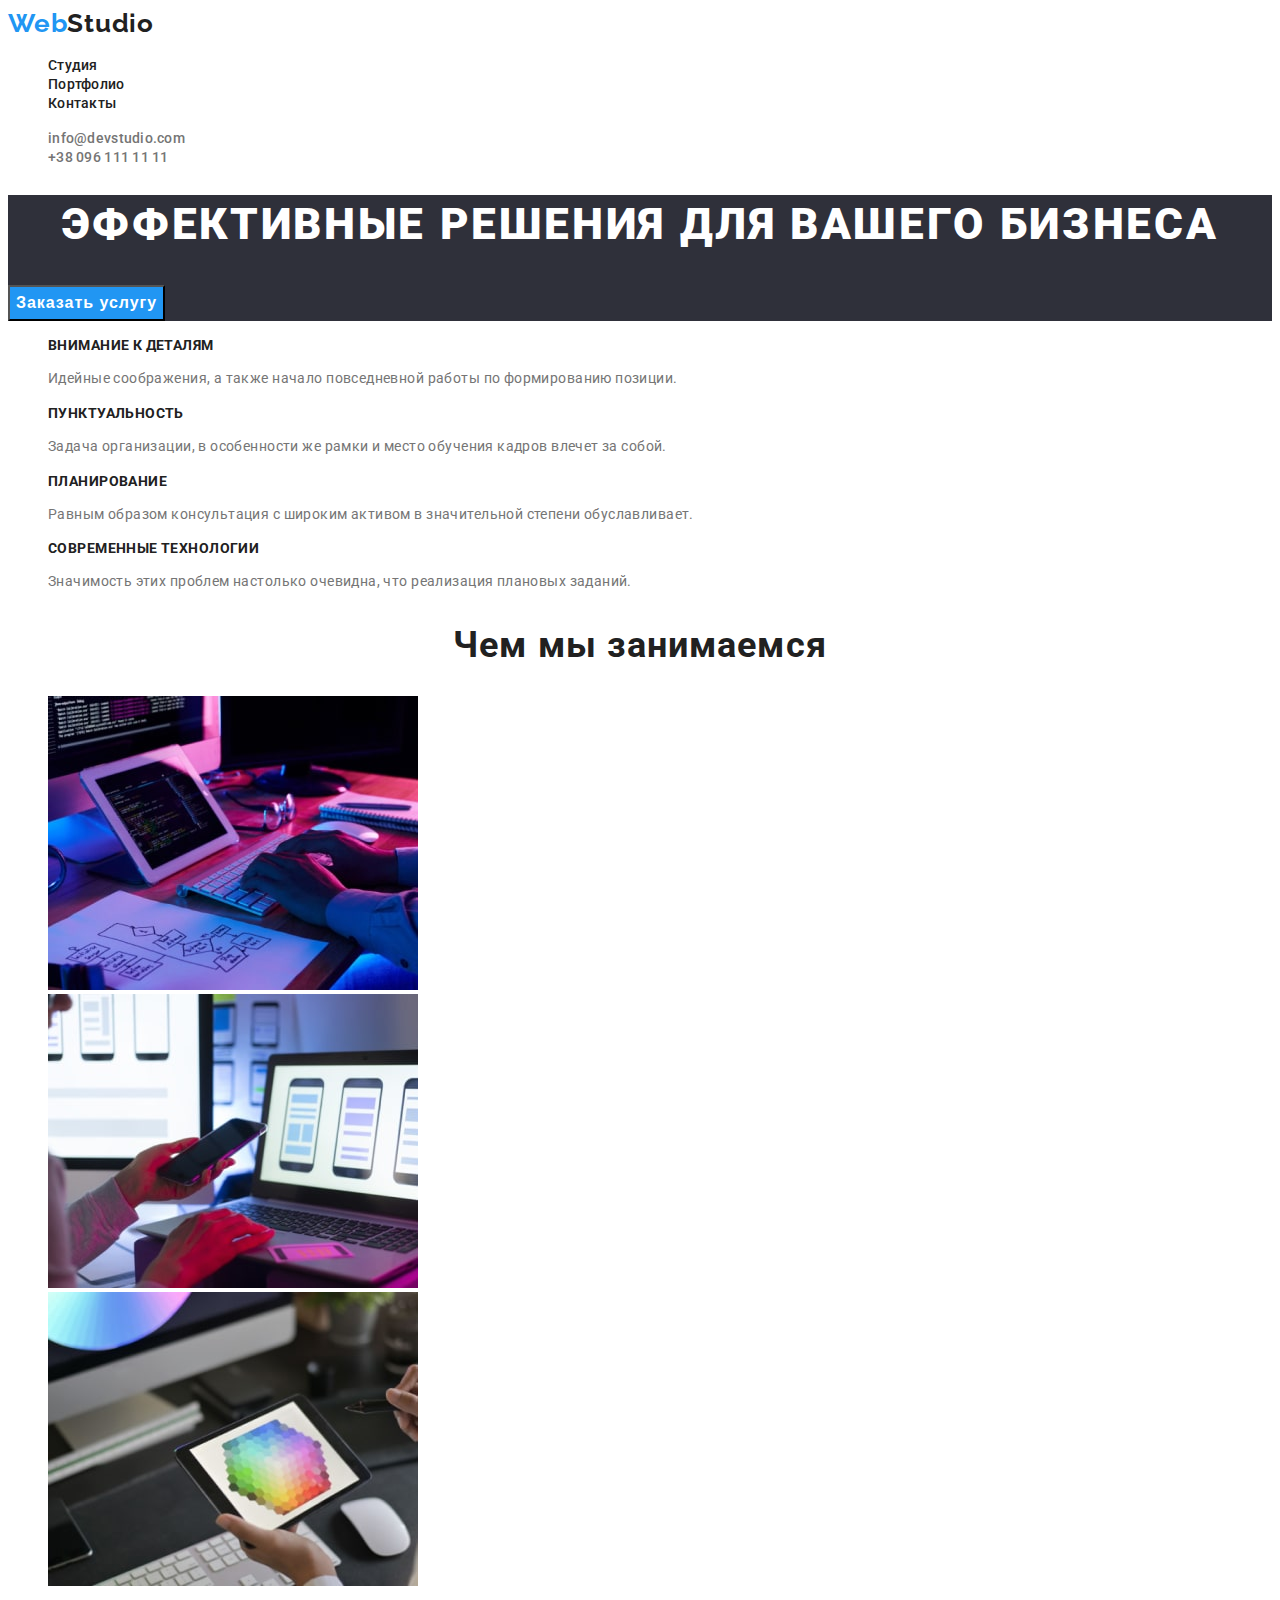
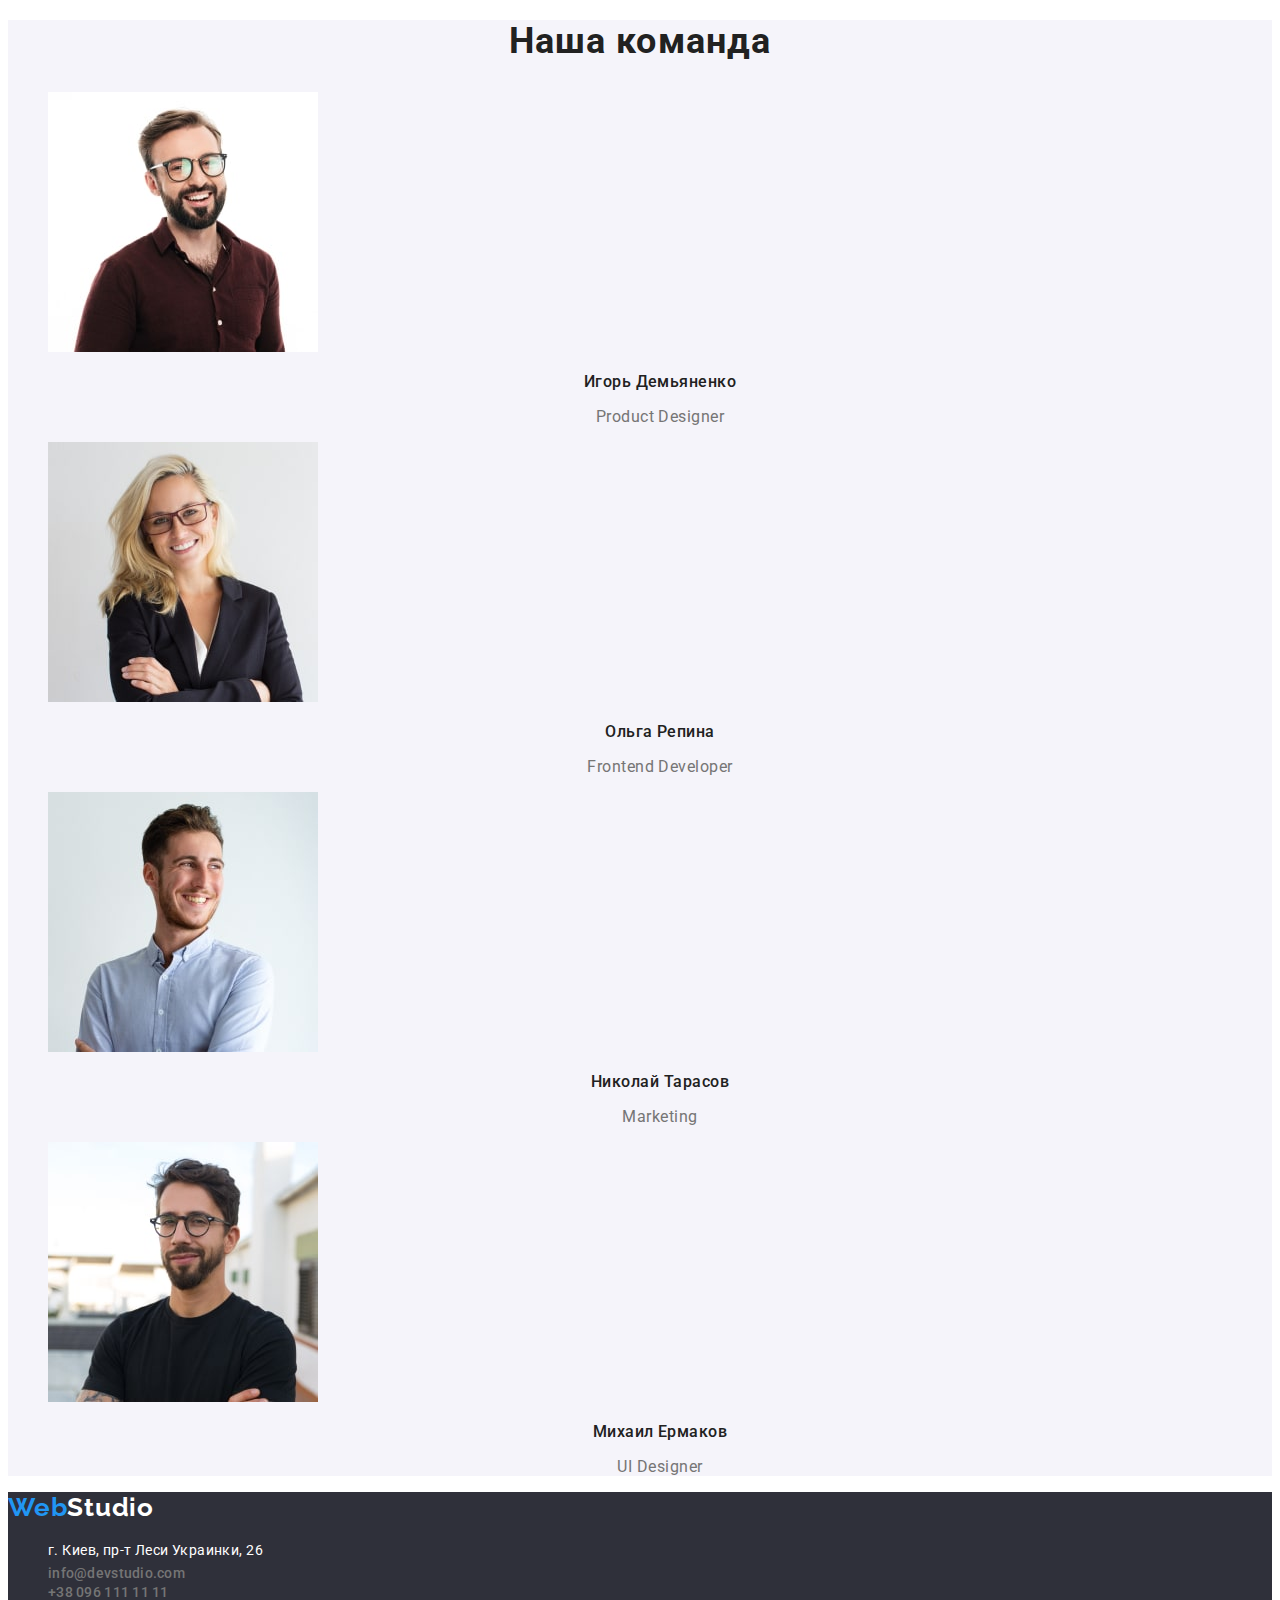
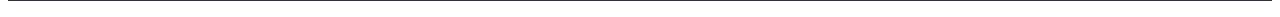
==== index.html @ 69d5d86c "Add files" ====
<!DOCTYPE html>
<html lang="ru">
<head>
  <meta charset="UTF-8">
  <meta http-equiv="X-UA-Compatible" content="IE=edge">
  <meta name="viewport" content="width=device-width, initial-scale=1.0">
  <title>Document</title>
  <link rel="preconnect" href="https://fonts.googleapis.com">
  <link rel="preconnect" href="https://fonts.gstatic.com" crossorigin>
  <link href="https://fonts.googleapis.com/css2?family=Raleway:wght@700&family=Roboto:wght@400;500;700;900&display=swap"
    rel="stylesheet">
  <link rel="stylesheet" href="./css/styles.css">
</head>
<body>

  <header class="header">
    <nav class="navigation">
      <a class="link-logo" href="./index.html" target="_self">Web<span target="_self" href="./index.html" class="link-logo-dark">Studio</span></a>
        <ul class="header-list list">
          <li class="header-item">
            <a class="header-link" href="./index.html">Студия</a>
          </li>
          <li class="header-item">
            <a class="header-link" href="./portfolio.html">Портфолио</a>
          </li>
          <li class="header-item">
            <a class="header-link" href="">Контакты</a>
          </li>
        </ul>
      </nav>
      <ul class="header-list list">
        <li class="header-item">
          <a class="header-link-mail" href="mailto:info@devstudio.com">info@devstudio.com</a>
        </li>
        <li class="header-item">
          <a class="header-link-tel" href="tel:+380961111111">+38 096 111 11 11</a>
        </li>
      </ul>
  </header>

  <main>
    <section class="hero">
    <h1 class="hero-title">Эффективные решения для вашего бизнеса</h1>
    <button class="hero-btn" type="button">Заказать услугу</button>
    </section>

    <section class="benefits">
      <h2 hidden="true" class="benefits-title">Наши преимущества</h2>
        <ul class="benefits-list list">
          <li class="benefits-item">
            <h3 class="benefits-sub-title">Внимание к деталям</h3>
            <p class="benefits-text">Идейные соображения, а также начало повседневной работы по формированию позиции.</p>
          </li>
          <li class="benefits-item">
            <h3 class="benefits-sub-title">Пунктуальность</h3>
            <p class="benefits-text">Задача организации, в особенности же рамки и место обучения кадров влечет за собой.</p>
          </li>
          <li class="benefits-item">
            <h3 class="benefits-sub-title">Планирование</h3>
            <p class="benefits-text">Равным образом консультация с широким активом в значительной степени обуславливает.</p>
          </li>
          <li class="benefits-item">
            <h3 class="benefits-sub-title">Современные технологии</h3>
            <p class="benefits-text">Значимость этих проблем настолько очевидна, что реализация плановых заданий.</p>
          </li>
        </ul>
    </section>

    <section class="work">
      <h2 class="work-title">Чем мы занимаемся</h2>
        <ul class="work-list list">
          <li class="work-item">
            <img class="work-img" src="./images/img.jpg" alt="Человек пишет код" width="370" height="294">
          </li>
          <li class="work-item">
            <img class="work-img" src="./images/box-2.jpg" alt="Человек смотрит на макет" width="370" height="294">
          </li>
          <li class="work-item">
            <img class="work-img" src="./images/box-3.jpg" alt="Человек смотрит на RGB-палитру" width="370" height="294">
          </li>
        </ul>
    </section>

    <section class="team">
      <h2 class="team-title">Наша команда</h2>
        <ul class="team-list list">
          <li class="team-item">
            <img src="./images/img-1.jpg" alt="Игорь Демьяненко" width="270" height="260">
            <h3 class="team-sup-title">Игорь Демьяненко</h3>
            <p class="team-sub-title">Product Designer</p>
          </li>
          <li class="team-item">
            <img src="./images/img-2.jpg" alt="Ольга Репина" width="270" height="260">
            <h3 class="team-sup-title">Ольга Репина</h3>
            <p class="team-sub-title">Frontend Developer</p>
          </li>
          <li class="team-item">
            <img src="./images/img-3.jpg" alt="Николай Тарасов" width="270" height="260">
            <h3 class="team-sup-title">Николай Тарасов</h3>
            <p class="team-sub-title">Marketing</p>
          </li>
          <li class="team-item">
            <img src="./images/img-4.jpg" alt="Михаил Ермаков" width="270" height="260">
            <h3 class="team-sup-title">Михаил Ермаков</h3>
            <p class="team-sub-title">UI Designer</p>
          </li>
        </ul>
    </section> 
  </main>
    <footer class="footer">
      <a class="link-logo" href="./index.html">Web<span target="_self" href="./index.html" class="logo-link-white">Studio</span></a>
        <address class="footer-address">
          <ul class="footer-list list">
            <li class="footer-item">
              <a class="footer-link-address" href="https://www.google.com/maps/place/бул.+Леси+Украинки,+26,+Киев,+02000/@50.4265807,30.5361971,17z/data=!3m1!4b1!4m5!3m4!1s0x40d4cf0e033ecbe9:0x57a4dffefec77da0!8m2!3d50.4265807!4d30.5383858" target="_blank">г. Киев, пр-т Леси Украинки, 26</a>
            </li>
            <li class="footer-item">
              <a class="footer-link-mail" href="mailto:info@devstudio.com">info@devstudio.com</a>
            </li>
            <li class="footer-item">
              <a class="footer-link-tel" href="tel:+380961111111">+38 096 111 11 11</a>
            </li>
          </ul>
        </address>
    </footer>
</body>
</html>
---- css/styles.css ----
:root {
	--header-text-color: #212121;
	--address-text-color: #757575;
	--hover-link-color: #2196f3;
	--hero-footer-color: #2f303a;
	--first-title-color: #ffffff;
	--hero-btn-color: #ffffff;
	--benefits-text-color: #757575;
	--team-background-color: #f5f4fa;
}

body {
	font-family: "Roboto", sans-serif;
}

.list {
	list-style: none;
}

a {
	text-decoration: none;
}

/* -----------HEADER------------ */

.link-logo {
	font-family: Raleway;
	font-weight: 700;
	font-size: 26px;
	line-height: calc(31 / 26);
	letter-spacing: 0.03em;
	color: var(--hover-link-color);
}

.link-logo-dark {
	font-family: Raleway;
	font-weight: 700;
	font-size: 26px;
	line-height: calc(31 / 26);
	letter-spacing: 0.03em;
	color: var(--header-text-color);
}

.logo-link-white {
	font-family: Raleway;
	font-weight: 700;
	font-size: 26px;
	line-height: calc(31 / 26);
	letter-spacing: 0.03em;
	color: var(--first-title-color);
}

.header-link {
	font-weight: 500;
	font-size: 14px;
	line-height: calc(16 / 15);
	letter-spacing: 0.02em;
	color: var(--header-text-color);
}

.header-link-mail {
	font-weight: 500;
	font-size: 14px;
	line-height: calc(16 / 14);
	letter-spacing: 0.02em;
	color: var(--address-text-color);
}

.header-link-tel {
	font-weight: 500;
	font-size: 14px;
	line-height: calc(16 / 14);
	letter-spacing: 0.02em;
	color: var(--address-text-color);
}

.header-link:hover,
.header-link:focus {
	color: var(--hover-link-color);
}

.header-link-tel:hover,
.header-link-tel:focus {
	color: var(--hover-link-color);
}

.header-link-mail:hover,
.header-link-mail:focus {
	color: var(--hover-link-color);
}

/* -----------HERO------------ */

.hero {
	background-color: var(--hero-footer-color);
}

.hero-title {
	font-weight: 900;
	font-size: 44px;
	line-height: 1.36;
	text-align: center;
	letter-spacing: 0.06em;
	text-transform: uppercase;
	color: var(--first-title-color);
}

.hero-btn {
	font-weight: 700;
	font-size: 16px;
	line-height: 1.87;
	display: flex;
	align-items: center;
	text-align: center;
	letter-spacing: 0.06em;
	color: var(--hero-btn-color);
	cursor: pointer;
	background-color: var(--hover-link-color);
}

/* -----------BENEFITS------------ */

.benefits-sub-title {
	font-weight: 700;
	font-size: 14px;
	line-height: calc(16 / 14);
	letter-spacing: 0.03em;
	text-transform: uppercase;
	color: var(--header-text-color);
}

.benefits-text {
	font-size: 14px;
	line-height: 1.71;
	letter-spacing: 0.03em;
	color: var(--benefits-text-color);
}

/* -----------WORK------------ */

.work-title {
	font-weight: 700;
	font-size: 36px;
	line-height: calc(42 / 36);
	text-align: center;
	letter-spacing: 0.03em;
	color: var(--header-text-color);
}

/* -----------TEAM------------ */

.team {
	background-color: var(--team-background-color);
}

.team-title {
	font-weight: 700;
	font-size: 36px;
	line-height: calc(42 / 36);
	text-align: center;
	letter-spacing: 0.03em;
	color: var(--header-text-color);
}

.team-sup-title {
	font-weight: 500;
	font-size: 16px;
	line-height: calc(19 / 16);
	text-align: center;
	letter-spacing: 0.03em;
	color: var(--header-text-color);
}

.team-sub-title {
	font-size: 16px;
	line-height: calc(19 / 16);
	text-align: center;
	letter-spacing: 0.03em;
	color: var(--address-text-color);
}

/* -----------FOOTER------------ */

.footer {
	background-color: var(--hero-footer-color);
}

.footer-address {
	font-style: normal;
}

.footer-link-address {
	font-size: 14px;
	line-height: 1.71;
	letter-spacing: 0.03em;
	color: var(--first-title-color);
}

.footer-link-mail {
	font-weight: 500;
	font-size: 14px;
	line-height: calc(16 / 14);
	letter-spacing: 0.02em;
	color: var(--address-text-color);
}

.footer-link-tel {
	font-weight: 500;
	font-size: 14px;
	line-height: calc(16 / 14);
	letter-spacing: 0.02em;
	color: var(--address-text-color);
}

.footer-link-address:hover,
.footer-link-address:focus {
	color: var(--hover-link-color);
}

.footer-link-tel:hover,
.footer-link-tel:focus {
	color: var(--hover-link-color);
}

.footer-link-mail:hover,
.footer-link-mail:focus {
	color: var(--hover-link-color);
}

/* -----------PORTFOLIO-FILTER------------ */

.filter-btn {
	font-weight: 500;
	font-size: 16px;
	line-height: 1.62;
	text-align: center;
	letter-spacing: 0.03em;
	color: var(--header-text-color);
	cursor: pointer;
	background-color: #f5f4fa;
	color: var(--header-text-color);
}

.filter-btn:hover,
.filter-btn:focus {
	background-color: #2196f3;
	color: var(--hero-btn-color);
}

/* -----------EXAMPLES------------ */

.examples-sup-title {
	font-weight: 700;
	font-size: 18px;
	line-height: 2;
	letter-spacing: 0.06em;
	color: var(--header-text-color);
}

.examples-sub-title {
	font-size: 16px;
	line-height: 1.87;
	letter-spacing: 0.03em;
	color: var(--address-text-color);
}
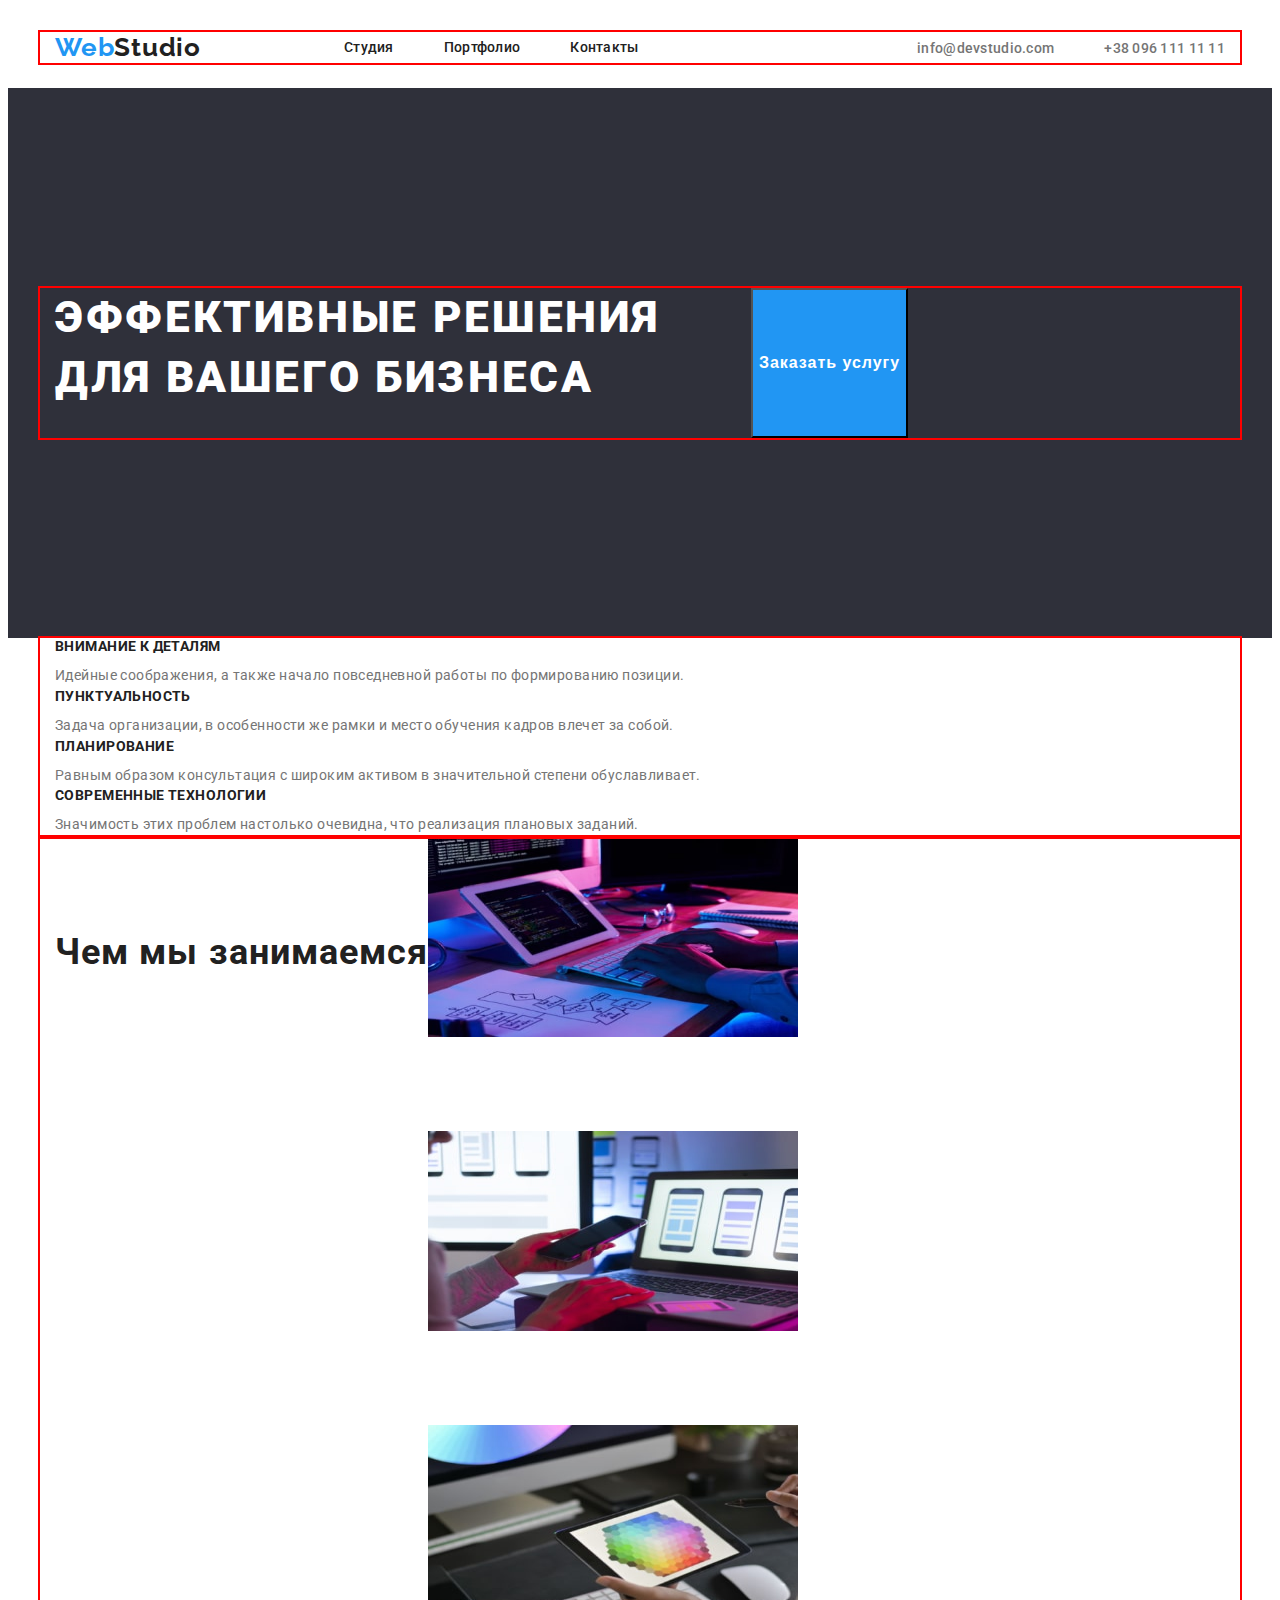
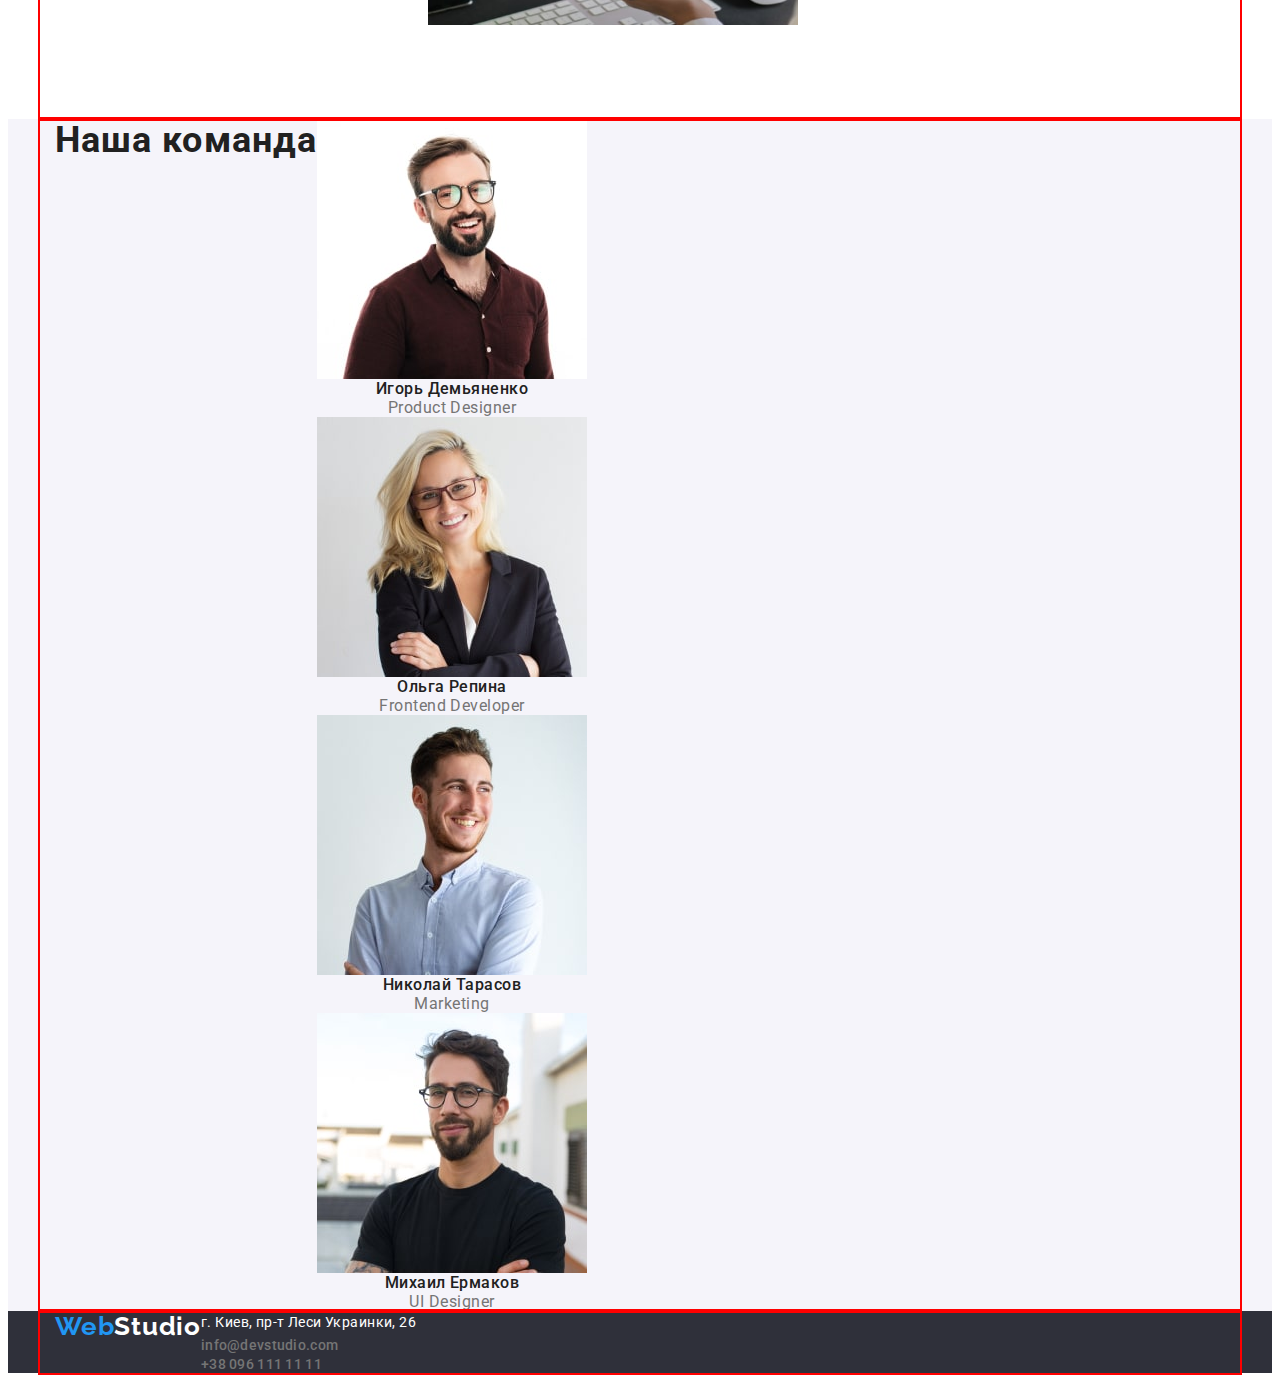
==== commit 55e9dcdb: "fixed bugs" ====
--- a/index.html
+++ b/index.html
@@ -9,11 +9,12 @@
   <link rel="preconnect" href="https://fonts.gstatic.com" crossorigin>
   <link href="https://fonts.googleapis.com/css2?family=Raleway:wght@700&family=Roboto:wght@400;500;700;900&display=swap"
     rel="stylesheet">
+  <link rel="stylesheet" href="<link rel="stylesheet" href="https://cdnjs.cloudflare.com/ajax/libs/modern-normalize/1.1.0/modern-normalize.min.css" integrity="sha512-wpPYUAdjBVSE4KJnH1VR1HeZfpl1ub8YT/NKx4PuQ5NmX2tKuGu6U/JRp5y+Y8XG2tV+wKQpNHVUX03MfMFn9Q==" crossorigin="anonymous" referrerpolicy="no-referrer" />
   <link rel="stylesheet" href="./css/styles.css">
 </head>
 <body>
-
   <header class="header">
+    <div class="container">
     <nav class="navigation">
       <a class="link-logo" href="./index.html" target="_self">Web<span target="_self" href="./index.html" class="link-logo-dark">Studio</span></a>
         <ul class="header-list list">
@@ -28,7 +29,7 @@
           </li>
         </ul>
       </nav>
-      <ul class="header-list list">
+      <ul class="header-list header-connect list">
         <li class="header-item">
           <a class="header-link-mail" href="mailto:info@devstudio.com">info@devstudio.com</a>
         </li>
@@ -36,15 +37,19 @@
           <a class="header-link-tel" href="tel:+380961111111">+38 096 111 11 11</a>
         </li>
       </ul>
+      </div>
   </header>
 
   <main>
     <section class="hero">
+      <div class="container">
     <h1 class="hero-title">Эффективные решения для вашего бизнеса</h1>
     <button class="hero-btn" type="button">Заказать услугу</button>
+      </div>
     </section>
 
     <section class="benefits">
+      <div class="container">
       <h2 hidden="true" class="benefits-title">Наши преимущества</h2>
         <ul class="benefits-list list">
           <li class="benefits-item">
@@ -64,9 +69,11 @@
             <p class="benefits-text">Значимость этих проблем настолько очевидна, что реализация плановых заданий.</p>
           </li>
         </ul>
+        </div>
     </section>
 
     <section class="work">
+      <div class="container">
       <h2 class="work-title">Чем мы занимаемся</h2>
         <ul class="work-list list">
           <li class="work-item">
@@ -79,9 +86,11 @@
             <img class="work-img" src="./images/box-3.jpg" alt="Человек смотрит на RGB-палитру" width="370" height="294">
           </li>
         </ul>
+        </div>
     </section>
 
     <section class="team">
+      <div class="container">
       <h2 class="team-title">Наша команда</h2>
         <ul class="team-list list">
           <li class="team-item">
@@ -105,9 +114,11 @@
             <p class="team-sub-title">UI Designer</p>
           </li>
         </ul>
+        </div>
     </section> 
   </main>
     <footer class="footer">
+      <div class="container">
       <a class="link-logo" href="./index.html">Web<span target="_self" href="./index.html" class="logo-link-white">Studio</span></a>
         <address class="footer-address">
           <ul class="footer-list list">
@@ -122,6 +133,7 @@
             </li>
           </ul>
         </address>
+        </div>
     </footer>
 </body>
 </html>--- a/css/styles.css
+++ b/css/styles.css
@@ -1,3 +1,7 @@
+* {
+	box-sizing: border-box;
+}
+
 :root {
 	--header-text-color: #212121;
 	--address-text-color: #757575;
@@ -13,6 +17,29 @@
 	font-family: "Roboto", sans-serif;
 }
 
+h1,
+h2,
+h3,
+h4,
+h5,
+h6,
+p {
+	margin: 0;
+}
+
+ul {
+	margin: 0;
+	padding: 0;
+}
+
+img {
+	display: block;
+}
+
+button {
+	cursor: pointer;
+}
+
 .list {
 	list-style: none;
 }
@@ -21,7 +48,21 @@
 	text-decoration: none;
 }
 
+.container {
+	width: 1200px;
+	padding-left: 15px;
+	padding-right: 15px;
+	outline: 2px solid red;
+	margin: 0 auto;
+	display: flex;
+}
+
 /* -----------HEADER------------ */
+
+.header {
+	padding-top: 24px;
+	padding-bottom: 25px;
+}
 
 .link-logo {
 	font-family: Raleway;
@@ -30,6 +71,7 @@
 	line-height: calc(31 / 26);
 	letter-spacing: 0.03em;
 	color: var(--hover-link-color);
+	display: inline-block;
 }
 
 .link-logo-dark {
@@ -50,7 +92,26 @@
 	color: var(--first-title-color);
 }
 
+.navigation {
+	display: flex;
+}
+
+.header-list {
+	display: flex;
+	margin-left: 93px;
+	align-items: center;
+}
+
+.header-connect {
+	margin-left: auto;
+}
+
 .header-link {
+	display: flex;
+	margin-left: 50px;
+}
+
+.header-link {
 	font-weight: 500;
 	font-size: 14px;
 	line-height: calc(16 / 15);
@@ -72,6 +133,7 @@
 	line-height: calc(16 / 14);
 	letter-spacing: 0.02em;
 	color: var(--address-text-color);
+	margin-left: 50px;
 }
 
 .header-link:hover,
@@ -93,28 +155,28 @@
 
 .hero {
 	background-color: var(--hero-footer-color);
+	padding-top: 200px;
+	padding-bottom: 200px;
 }
 
 .hero-title {
 	font-weight: 900;
 	font-size: 44px;
 	line-height: 1.36;
-	text-align: center;
 	letter-spacing: 0.06em;
 	text-transform: uppercase;
 	color: var(--first-title-color);
+	padding-bottom: 30px;
+	width: 696px;
 }
 
 .hero-btn {
 	font-weight: 700;
 	font-size: 16px;
 	line-height: 1.87;
-	display: flex;
-	align-items: center;
 	text-align: center;
 	letter-spacing: 0.06em;
 	color: var(--hero-btn-color);
-	cursor: pointer;
 	background-color: var(--hover-link-color);
 }
 
@@ -127,6 +189,7 @@
 	letter-spacing: 0.03em;
 	text-transform: uppercase;
 	color: var(--header-text-color);
+	padding-bottom: 10px;
 }
 
 .benefits-text {
@@ -145,6 +208,12 @@
 	text-align: center;
 	letter-spacing: 0.03em;
 	color: var(--header-text-color);
+	padding-top: 94px;
+	padding-bottom: 50px;
+}
+
+.work-img {
+	padding-bottom: 94px;
 }
 
 /* -----------TEAM------------ */
@@ -236,7 +305,6 @@
 	text-align: center;
 	letter-spacing: 0.03em;
 	color: var(--header-text-color);
-	cursor: pointer;
 	background-color: #f5f4fa;
 	color: var(--header-text-color);
 }
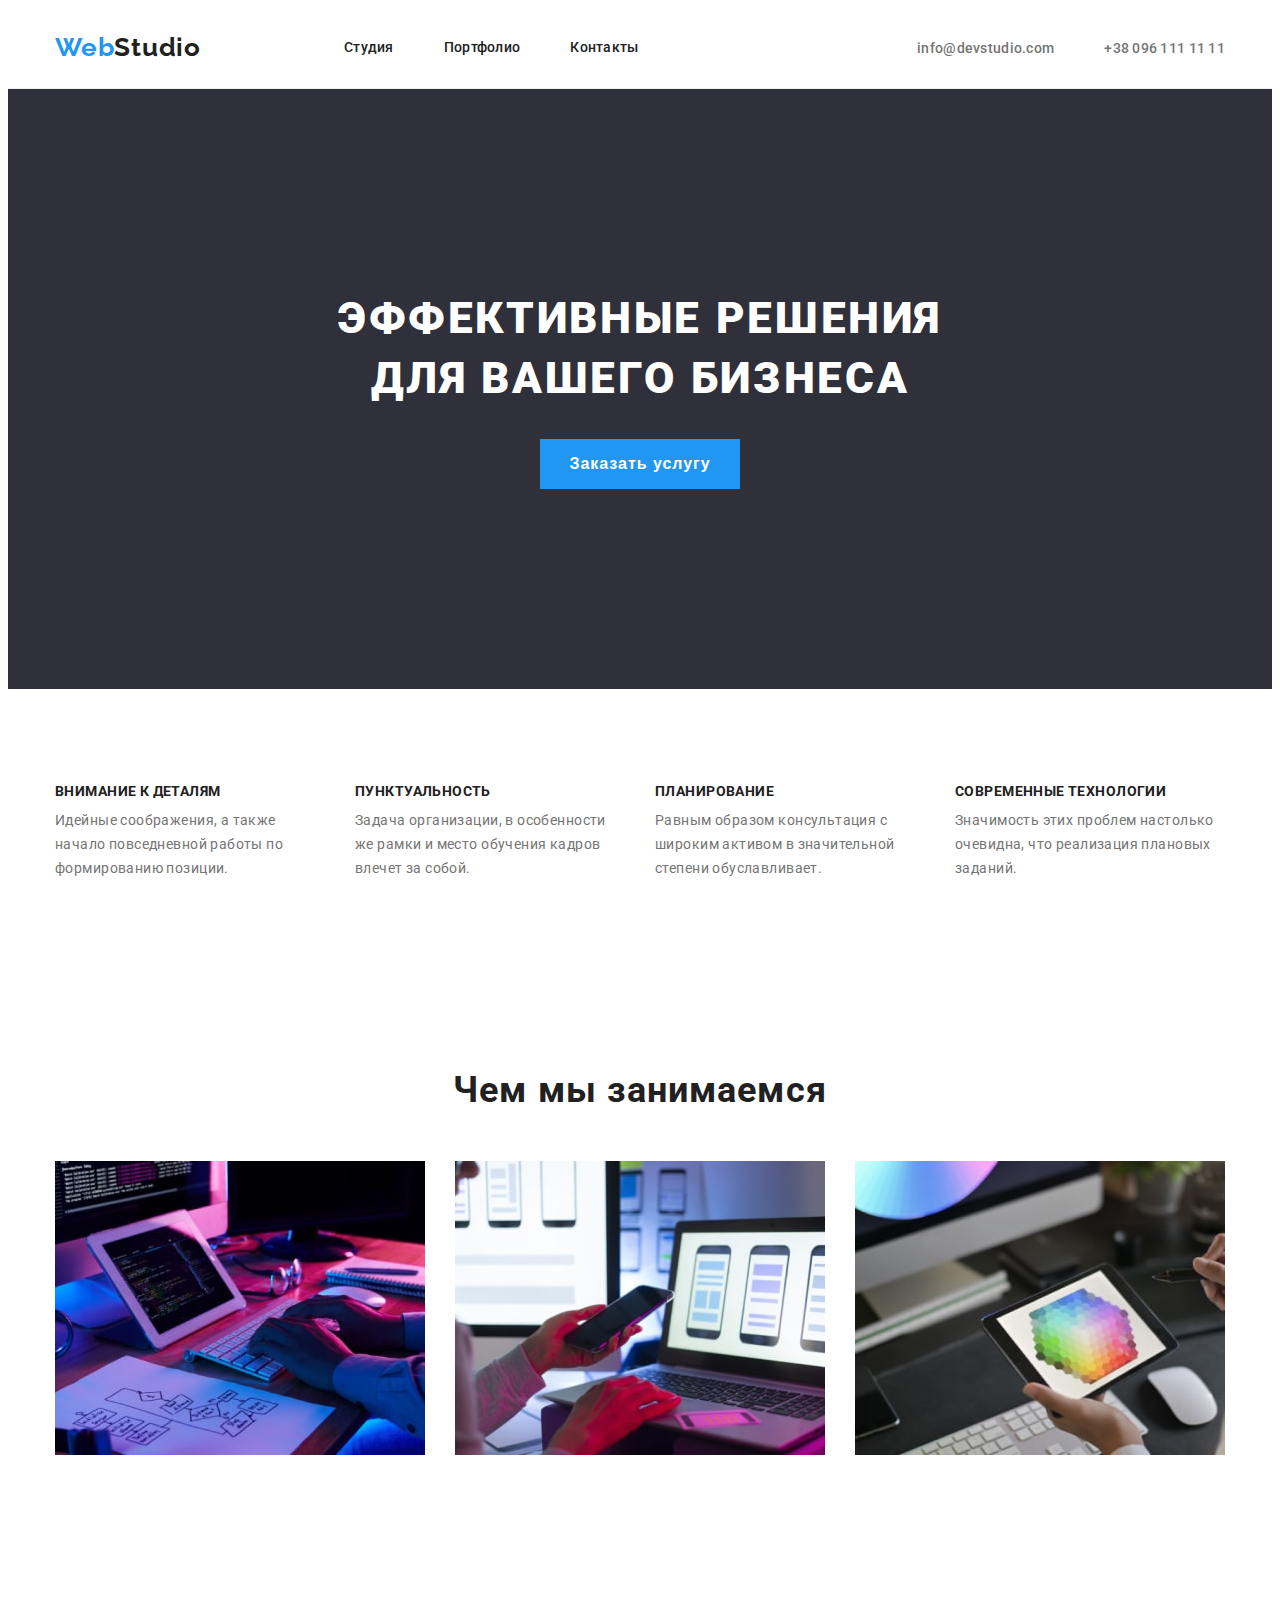
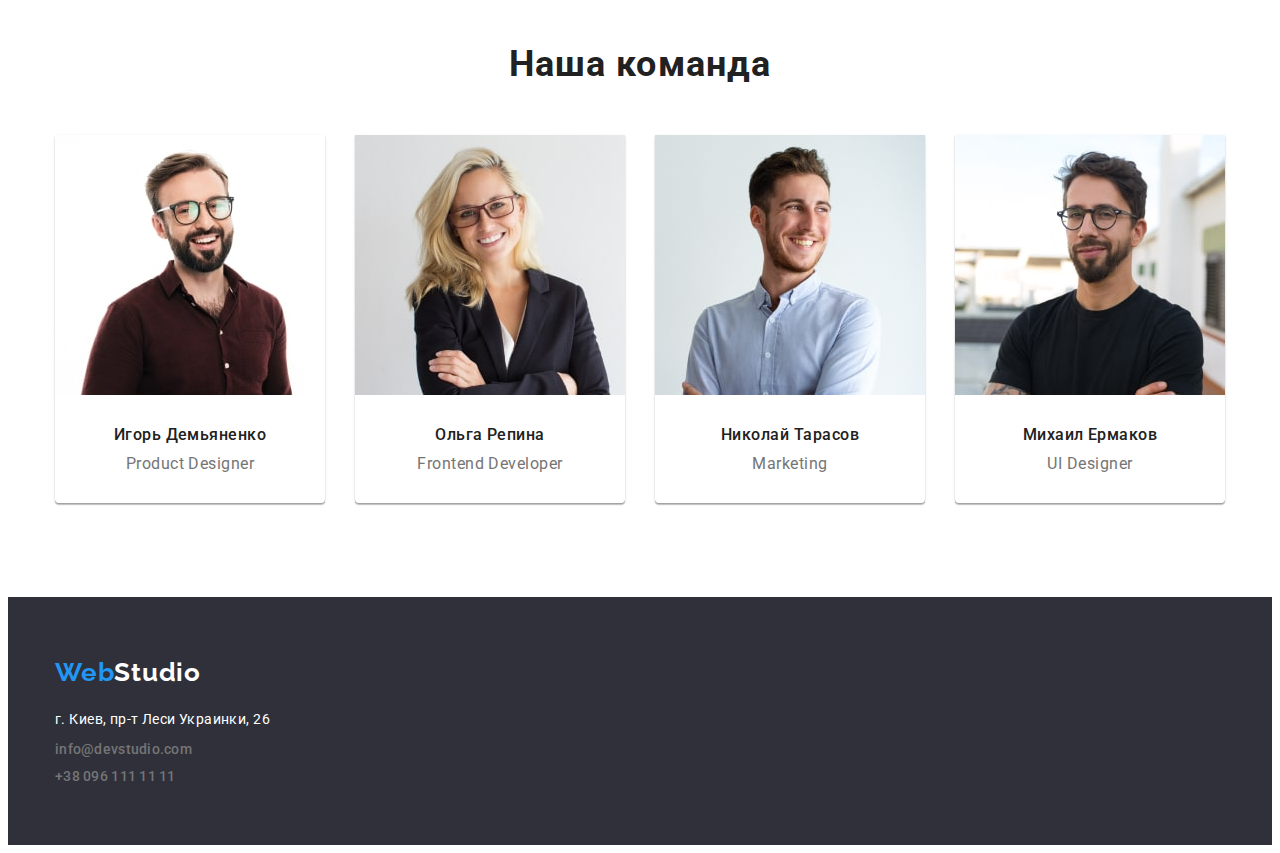
==== commit f708e0cb: "Add flex and some geometrics" ====
--- a/index.html
+++ b/index.html
@@ -42,13 +42,13 @@
 
   <main>
     <section class="hero">
-      <div class="container">
+      <div class="container hero-container">
     <h1 class="hero-title">Эффективные решения для вашего бизнеса</h1>
     <button class="hero-btn" type="button">Заказать услугу</button>
       </div>
     </section>
 
-    <section class="benefits">
+    <section class="section">
       <div class="container">
       <h2 hidden="true" class="benefits-title">Наши преимущества</h2>
         <ul class="benefits-list list">
@@ -72,8 +72,8 @@
         </div>
     </section>
 
-    <section class="work">
-      <div class="container">
+    <section class="section">
+      <div class="container work-container">
       <h2 class="work-title">Чем мы занимаемся</h2>
         <ul class="work-list list">
           <li class="work-item">
@@ -89,27 +89,27 @@
         </div>
     </section>
 
-    <section class="team">
-      <div class="container">
+    <section class="section">
+      <div class="container team-container">
       <h2 class="team-title">Наша команда</h2>
         <ul class="team-list list">
           <li class="team-item">
-            <img src="./images/img-1.jpg" alt="Игорь Демьяненко" width="270" height="260">
+            <img class="team-img" src="./images/img-1.jpg" alt="Игорь Демьяненко" width="270" height="260">
             <h3 class="team-sup-title">Игорь Демьяненко</h3>
             <p class="team-sub-title">Product Designer</p>
           </li>
           <li class="team-item">
-            <img src="./images/img-2.jpg" alt="Ольга Репина" width="270" height="260">
+            <img class="team-img" src="./images/img-2.jpg" alt="Ольга Репина" width="270" height="260">
             <h3 class="team-sup-title">Ольга Репина</h3>
             <p class="team-sub-title">Frontend Developer</p>
           </li>
           <li class="team-item">
-            <img src="./images/img-3.jpg" alt="Николай Тарасов" width="270" height="260">
+            <img class="team-img" src="./images/img-3.jpg" alt="Николай Тарасов" width="270" height="260">
             <h3 class="team-sup-title">Николай Тарасов</h3>
             <p class="team-sub-title">Marketing</p>
           </li>
           <li class="team-item">
-            <img src="./images/img-4.jpg" alt="Михаил Ермаков" width="270" height="260">
+            <img class="team-img" src="./images/img-4.jpg" alt="Михаил Ермаков" width="270" height="260">
             <h3 class="team-sup-title">Михаил Ермаков</h3>
             <p class="team-sub-title">UI Designer</p>
           </li>
@@ -118,8 +118,8 @@
     </section> 
   </main>
     <footer class="footer">
-      <div class="container">
-      <a class="link-logo" href="./index.html">Web<span target="_self" href="./index.html" class="logo-link-white">Studio</span></a>
+      <div class="container footer-container">
+      <a class="link-logo logo-footer" href="./index.html">Web<span target="_self" href="./index.html" class="logo-link-white">Studio</span></a>
         <address class="footer-address">
           <ul class="footer-list list">
             <li class="footer-item">
--- a/css/styles.css
+++ b/css/styles.css
@@ -11,6 +11,8 @@
 	--hero-btn-color: #ffffff;
 	--benefits-text-color: #757575;
 	--team-background-color: #f5f4fa;
+	--hero-btn-hover: #188ce8;
+	--examples-boarder-color: #eeeeee;
 }
 
 body {
@@ -38,6 +40,7 @@
 
 button {
 	cursor: pointer;
+	border: 0;
 }
 
 .list {
@@ -52,9 +55,14 @@
 	width: 1200px;
 	padding-left: 15px;
 	padding-right: 15px;
-	outline: 2px solid red;
+	/* outline: 2px solid red; */
 	margin: 0 auto;
 	display: flex;
+}
+
+.section {
+	padding-top: 94px;
+	padding-bottom: 94px;
 }
 
 /* -----------HEADER------------ */
@@ -62,6 +70,7 @@
 .header {
 	padding-top: 24px;
 	padding-bottom: 25px;
+	border-bottom: 1px solid #ececec;
 }
 
 .link-logo {
@@ -157,6 +166,14 @@
 	background-color: var(--hero-footer-color);
 	padding-top: 200px;
 	padding-bottom: 200px;
+	display: flex;
+	flex-direction: column;
+}
+
+.hero-container {
+	display: flex;
+	flex-direction: column;
+	align-items: center;
 }
 
 .hero-title {
@@ -167,7 +184,12 @@
 	text-transform: uppercase;
 	color: var(--first-title-color);
 	padding-bottom: 30px;
+	text-align: center;
+
 	width: 696px;
+	height: 120px;
+	left: 452px;
+	top: 280px;
 }
 
 .hero-btn {
@@ -178,10 +200,24 @@
 	letter-spacing: 0.06em;
 	color: var(--hero-btn-color);
 	background-color: var(--hover-link-color);
+	margin-top: 30px;
+
+	width: 200px;
+	height: 50px;
+	left: 700px;
+	top: 430px;
+}
+
+.hero-btn:hover {
+	background-color: var(--hero-btn-hover);
 }
 
 /* -----------BENEFITS------------ */
 
+.benefits-list {
+	display: flex;
+}
+
 .benefits-sub-title {
 	font-weight: 700;
 	font-size: 14px;
@@ -197,31 +233,72 @@
 	line-height: 1.71;
 	letter-spacing: 0.03em;
 	color: var(--benefits-text-color);
+	width: 270px;
+}
+
+.benefits-item + .benefits-item {
+	margin-left: 30px;
 }
 
 /* -----------WORK------------ */
+
+.work-container {
+	display: flex;
+	flex-wrap: wrap;
+}
+
+.work-list {
+	display: flex;
+}
+
+.work-item + .work-item {
+	margin-left: 30px;
+}
 
 .work-title {
 	font-weight: 700;
 	font-size: 36px;
 	line-height: calc(42 / 36);
-	text-align: center;
-	letter-spacing: 0.03em;
-	color: var(--header-text-color);
-	padding-top: 94px;
-	padding-bottom: 50px;
-}
-
-.work-img {
-	padding-bottom: 94px;
+	letter-spacing: 0.03em;
+	color: var(--header-text-color);
+	display: flex;
+	flex-grow: 1;
+	justify-content: center;
+	margin-bottom: 50px;
 }
 
 /* -----------TEAM------------ */
+
+.team-container {
+	display: flex;
+	flex-wrap: wrap;
+}
 
 .team {
 	background-color: var(--team-background-color);
 }
 
+.team-list {
+	display: flex;
+}
+
+.team-item + .team-item {
+	margin-left: 30px;
+}
+
+.team-item {
+	box-shadow: 0px 1px 3px rgba(0, 0, 0, 0.12), 0px 1px 1px rgba(0, 0, 0, 0.14), 0px 2px 1px rgba(0, 0, 0, 0.2);
+	border-radius: 0px 0px 4px 4px;
+}
+
+.team-img {
+	margin-bottom: 30px;
+}
+
+.team-sup-title {
+	margin-bottom: 10px;
+}
+
 .team-title {
 	font-weight: 700;
 	font-size: 36px;
@@ -229,6 +306,10 @@
 	text-align: center;
 	letter-spacing: 0.03em;
 	color: var(--header-text-color);
+	display: flex;
+	flex-grow: 1;
+	justify-content: center;
+	margin-bottom: 50px;
 }
 
 .team-sup-title {
@@ -246,12 +327,27 @@
 	text-align: center;
 	letter-spacing: 0.03em;
 	color: var(--address-text-color);
+	padding-bottom: 30px;
 }
 
 /* -----------FOOTER------------ */
 
 .footer {
 	background-color: var(--hero-footer-color);
+	display: flex;
+}
+
+.footer-list {
+	padding-bottom: 60px;
+}
+
+.footer-container {
+	display: inline;
+}
+
+.logo-footer {
+	padding-top: 60px;
+	padding-bottom: 20px;
 }
 
 .footer-address {
@@ -263,6 +359,8 @@
 	line-height: 1.71;
 	letter-spacing: 0.03em;
 	color: var(--first-title-color);
+	display: flex;
+	padding-bottom: 9px;
 }
 
 .footer-link-mail {
@@ -271,6 +369,8 @@
 	line-height: calc(16 / 14);
 	letter-spacing: 0.02em;
 	color: var(--address-text-color);
+	display: flex;
+	padding-bottom: 9px;
 }
 
 .footer-link-tel {
@@ -279,6 +379,7 @@
 	line-height: calc(16 / 14);
 	letter-spacing: 0.02em;
 	color: var(--address-text-color);
+	padding-bottom: 60px;
 }
 
 .footer-link-address:hover,
@@ -298,6 +399,20 @@
 
 /* -----------PORTFOLIO-FILTER------------ */
 
+.filter-title {
+	visibility: hidden;
+}
+
+.filter-list {
+	display: flex;
+	margin-bottom: 50px;
+	justify-content: center;
+}
+
+.filter-item + .filter-item {
+	margin-left: 8px;
+}
+
 .filter-btn {
 	font-weight: 500;
 	font-size: 16px;
@@ -306,7 +421,9 @@
 	letter-spacing: 0.03em;
 	color: var(--header-text-color);
 	background-color: #f5f4fa;
-	color: var(--header-text-color);
+
+	background: #f5f4fa;
+	border-radius: 4px;
 }
 
 .filter-btn:hover,
@@ -317,12 +434,35 @@
 
 /* -----------EXAMPLES------------ */
 
+.examples-list {
+	display: flex;
+	flex-wrap: wrap;
+	margin-top: -30px;
+	margin-left: -30px;
+}
+
+.examples-img {
+	margin-bottom: 20px;
+}
+
+.examples-item {
+	margin-top: 30px;
+	margin-left: 30px;
+
+	flex-basis: calc((100% - 90px) / 3);
+
+	background: var(--hero-btn-color);
+	outline: 1px solid var(--examples-boarder-color);
+}
+
 .examples-sup-title {
 	font-weight: 700;
 	font-size: 18px;
 	line-height: 2;
 	letter-spacing: 0.06em;
 	color: var(--header-text-color);
+	margin-bottom: 4px;
+	padding-left: 24px;
 }
 
 .examples-sub-title {
@@ -330,4 +470,6 @@
 	line-height: 1.87;
 	letter-spacing: 0.03em;
 	color: var(--address-text-color);
-}
+	margin-bottom: 20px;
+	padding-left: 24px;
+}
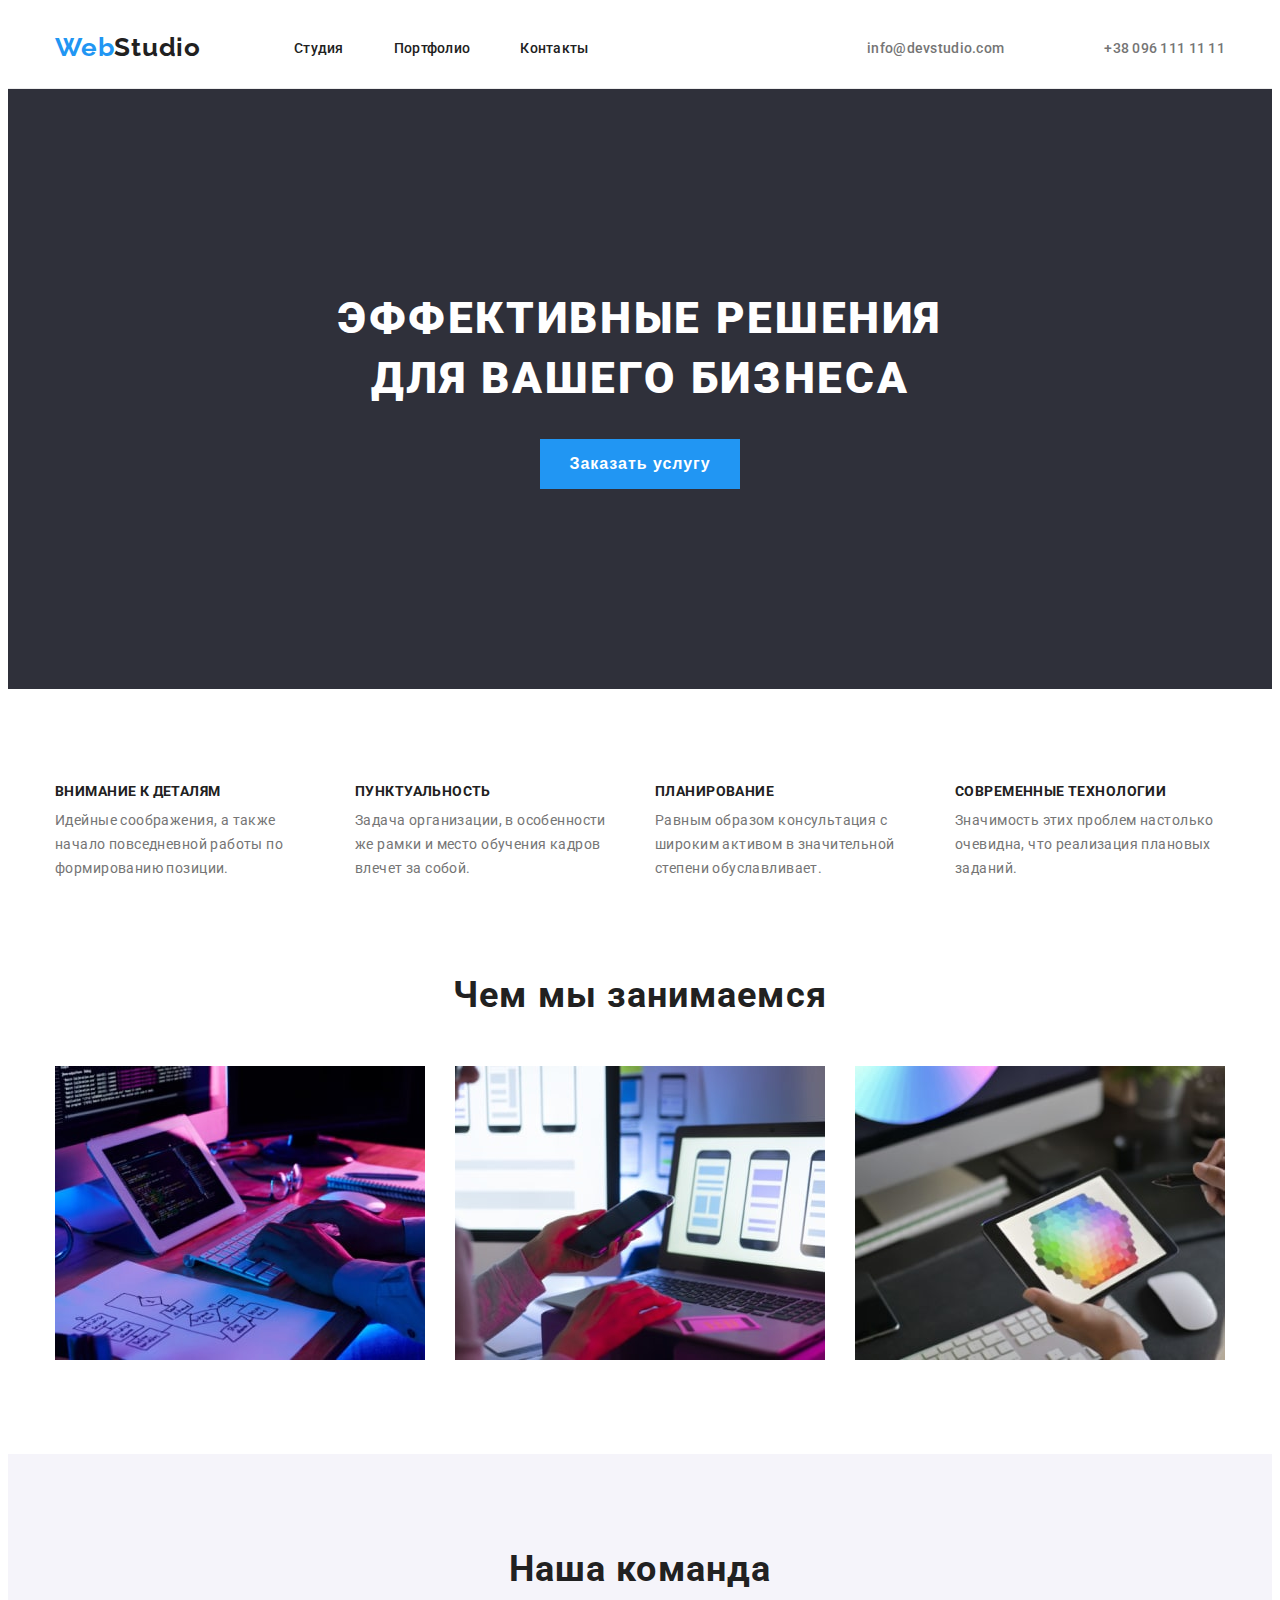
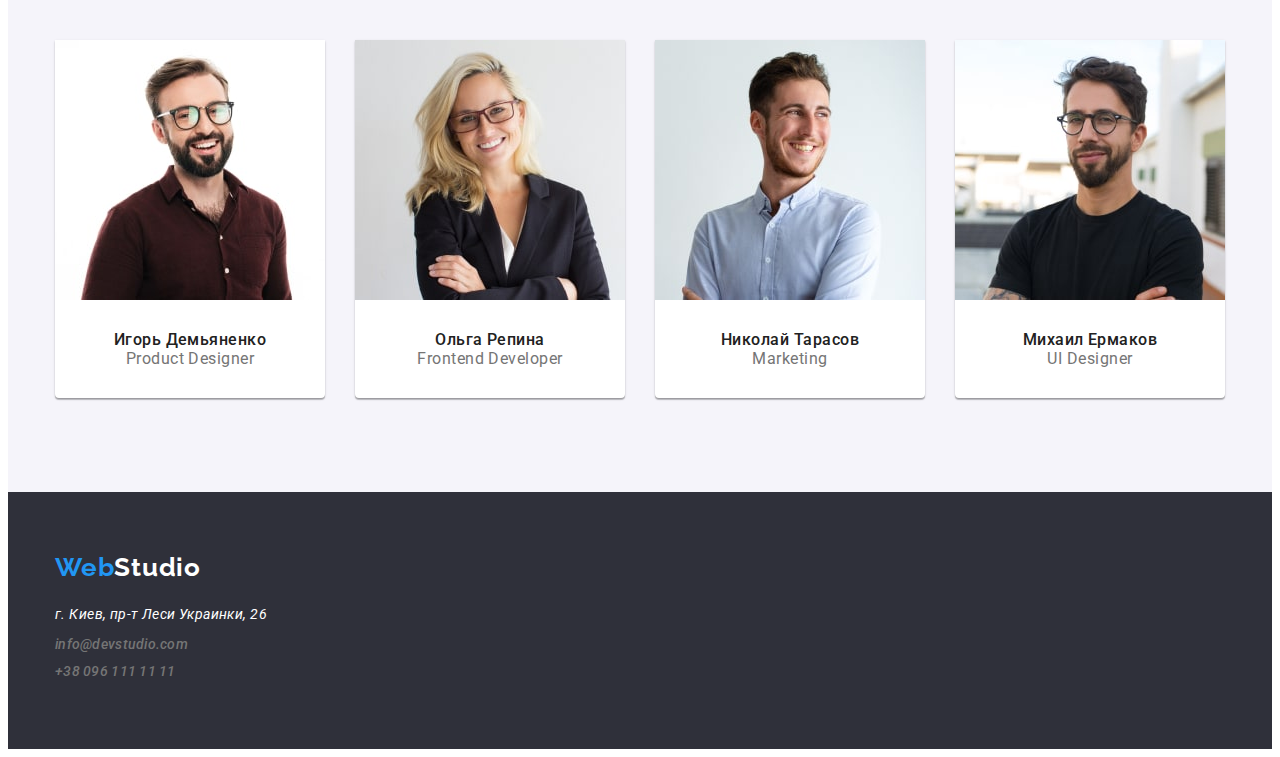
==== commit ec91d489: "Fixed bugs" ====
--- a/index.html
+++ b/index.html
@@ -9,7 +9,9 @@
   <link rel="preconnect" href="https://fonts.gstatic.com" crossorigin>
   <link href="https://fonts.googleapis.com/css2?family=Raleway:wght@700&family=Roboto:wght@400;500;700;900&display=swap"
     rel="stylesheet">
-  <link rel="stylesheet" href="<link rel="stylesheet" href="https://cdnjs.cloudflare.com/ajax/libs/modern-normalize/1.1.0/modern-normalize.min.css" integrity="sha512-wpPYUAdjBVSE4KJnH1VR1HeZfpl1ub8YT/NKx4PuQ5NmX2tKuGu6U/JRp5y+Y8XG2tV+wKQpNHVUX03MfMFn9Q==" crossorigin="anonymous" referrerpolicy="no-referrer" />
+    <link rel="stylesheet" href="https://cdnjs.cloudflare.com/ajax/libs/modern-normalize/1.1.0/modern-normalize.min.css"
+      integrity="sha512-wpPYUAdjBVSE4KJnH1VR1HeZfpl1ub8YT/NKx4PuQ5NmX2tKuGu6U/JRp5y+Y8XG2tV+wKQpNHVUX03MfMFn9Q=="
+      crossorigin="anonymous" referrerpolicy="no-referrer" />
   <link rel="stylesheet" href="./css/styles.css">
 </head>
 <body>
@@ -28,21 +30,21 @@
             <a class="header-link" href="">Контакты</a>
           </li>
         </ul>
-      </nav>
-      <ul class="header-list header-connect list">
-        <li class="header-item">
-          <a class="header-link-mail" href="mailto:info@devstudio.com">info@devstudio.com</a>
-        </li>
-        <li class="header-item">
-          <a class="header-link-tel" href="tel:+380961111111">+38 096 111 11 11</a>
-        </li>
-      </ul>
-      </div>
+              <ul class="header-list header-connect list">
+                <li class="header-item">
+                  <a class="header-link-mail" href="mailto:info@devstudio.com">info@devstudio.com</a>
+                </li>
+                <li class="header-item">
+                  <a class="header-link-tel" href="tel:+380961111111">+38 096 111 11 11</a>
+                </li>
+              </ul>
+    </nav>
+    </div>
   </header>
 
   <main>
     <section class="hero">
-      <div class="container hero-container">
+      <div class="container">
     <h1 class="hero-title">Эффективные решения для вашего бизнеса</h1>
     <button class="hero-btn" type="button">Заказать услугу</button>
       </div>
@@ -53,27 +55,35 @@
       <h2 hidden="true" class="benefits-title">Наши преимущества</h2>
         <ul class="benefits-list list">
           <li class="benefits-item">
-            <h3 class="benefits-sub-title">Внимание к деталям</h3>
+            <div class="benefits-sup-title">
+            <h2 class="benefits-sub-title">Внимание к деталям</h2>
             <p class="benefits-text">Идейные соображения, а также начало повседневной работы по формированию позиции.</p>
+            </div>
           </li>
           <li class="benefits-item">
-            <h3 class="benefits-sub-title">Пунктуальность</h3>
+            <div class="benefits-sup-title">
+            <h2 class="benefits-sub-title">Пунктуальность</h2>
             <p class="benefits-text">Задача организации, в особенности же рамки и место обучения кадров влечет за собой.</p>
+            </div>
           </li>
           <li class="benefits-item">
-            <h3 class="benefits-sub-title">Планирование</h3>
+            <div class="benefits-sup-title">
+            <h2 class="benefits-sub-title">Планирование</h2>
             <p class="benefits-text">Равным образом консультация с широким активом в значительной степени обуславливает.</p>
+            </div>
           </li>
           <li class="benefits-item">
-            <h3 class="benefits-sub-title">Современные технологии</h3>
+            <div class="benefits-sup-title">
+            <h2 class="benefits-sub-title">Современные технологии</h2>
             <p class="benefits-text">Значимость этих проблем настолько очевидна, что реализация плановых заданий.</p>
+            </div>
           </li>
         </ul>
         </div>
     </section>
 
-    <section class="section">
-      <div class="container work-container">
+    <section class="section work-section">
+      <div class="container">
       <h2 class="work-title">Чем мы занимаемся</h2>
         <ul class="work-list list">
           <li class="work-item">
@@ -89,37 +99,45 @@
         </div>
     </section>
 
-    <section class="section">
-      <div class="container team-container">
+    <section class="section team-section">
+      <div class="container">
       <h2 class="team-title">Наша команда</h2>
         <ul class="team-list list">
           <li class="team-item">
             <img class="team-img" src="./images/img-1.jpg" alt="Игорь Демьяненко" width="270" height="260">
+            <div class="team-text">
             <h3 class="team-sup-title">Игорь Демьяненко</h3>
             <p class="team-sub-title">Product Designer</p>
+            </div>
           </li>
           <li class="team-item">
             <img class="team-img" src="./images/img-2.jpg" alt="Ольга Репина" width="270" height="260">
+            <div class="team-text">
             <h3 class="team-sup-title">Ольга Репина</h3>
             <p class="team-sub-title">Frontend Developer</p>
+            </div>
           </li>
           <li class="team-item">
             <img class="team-img" src="./images/img-3.jpg" alt="Николай Тарасов" width="270" height="260">
+            <div class="team-text">
             <h3 class="team-sup-title">Николай Тарасов</h3>
             <p class="team-sub-title">Marketing</p>
+            </div>
           </li>
           <li class="team-item">
             <img class="team-img" src="./images/img-4.jpg" alt="Михаил Ермаков" width="270" height="260">
+            <div class="team-text">
             <h3 class="team-sup-title">Михаил Ермаков</h3>
             <p class="team-sub-title">UI Designer</p>
+            </div>
           </li>
         </ul>
         </div>
     </section> 
   </main>
     <footer class="footer">
-      <div class="container footer-container">
-      <a class="link-logo logo-footer" href="./index.html">Web<span target="_self" href="./index.html" class="logo-link-white">Studio</span></a>
+      <div class="container">
+      <a class="link-logo footer-logo" href="./index.html">Web<span target="_self" href="./index.html" class="logo-link-white">Studio</span></a>
         <address class="footer-address">
           <ul class="footer-list list">
             <li class="footer-item">
--- a/css/styles.css
+++ b/css/styles.css
@@ -55,9 +55,7 @@
 	width: 1200px;
 	padding-left: 15px;
 	padding-right: 15px;
-	/* outline: 2px solid red; */
 	margin: 0 auto;
-	display: flex;
 }
 
 .section {
@@ -115,9 +113,8 @@
 	margin-left: auto;
 }
 
-.header-link {
-	display: flex;
-	margin-left: 50px;
+.header-item:not(:last-child) {
+	margin-right: 50px;
 }
 
 .header-link {
@@ -134,6 +131,7 @@
 	line-height: calc(16 / 14);
 	letter-spacing: 0.02em;
 	color: var(--address-text-color);
+	margin-right: 50px;
 }
 
 .header-link-tel {
@@ -142,7 +140,6 @@
 	line-height: calc(16 / 14);
 	letter-spacing: 0.02em;
 	color: var(--address-text-color);
-	margin-left: 50px;
 }
 
 .header-link:hover,
@@ -166,14 +163,7 @@
 	background-color: var(--hero-footer-color);
 	padding-top: 200px;
 	padding-bottom: 200px;
-	display: flex;
-	flex-direction: column;
-}
-
-.hero-container {
-	display: flex;
-	flex-direction: column;
-	align-items: center;
+	text-align: center;
 }
 
 .hero-title {
@@ -183,13 +173,10 @@
 	letter-spacing: 0.06em;
 	text-transform: uppercase;
 	color: var(--first-title-color);
-	padding-bottom: 30px;
-	text-align: center;
+	margin-left: auto;
+	margin-right: auto;
 
 	width: 696px;
-	height: 120px;
-	left: 452px;
-	top: 280px;
 }
 
 .hero-btn {
@@ -225,7 +212,7 @@
 	letter-spacing: 0.03em;
 	text-transform: uppercase;
 	color: var(--header-text-color);
-	padding-bottom: 10px;
+	margin-bottom: 10px;
 }
 
 .benefits-text {
@@ -242,9 +229,8 @@
 
 /* -----------WORK------------ */
 
-.work-container {
-	display: flex;
-	flex-wrap: wrap;
+.work-section {
+	padding-top: 0;
 }
 
 .work-list {
@@ -269,6 +255,10 @@
 
 /* -----------TEAM------------ */
 
+.team-section {
+	background-color: var(--team-background-color);
+}
+
 .team-container {
 	display: flex;
 	flex-wrap: wrap;
@@ -289,14 +279,8 @@
 .team-item {
 	box-shadow: 0px 1px 3px rgba(0, 0, 0, 0.12), 0px 1px 1px rgba(0, 0, 0, 0.14), 0px 2px 1px rgba(0, 0, 0, 0.2);
 	border-radius: 0px 0px 4px 4px;
-}
-
-.team-img {
-	margin-bottom: 30px;
-}
-
-.team-sup-title {
-	margin-bottom: 10px;
+
+	background-color: var(--hero-btn-color);
 }
 
 .team-title {
@@ -312,6 +296,11 @@
 	margin-bottom: 50px;
 }
 
+.team-text {
+	padding-top: 30px;
+	padding-bottom: 30px;
+}
+
 .team-sup-title {
 	font-weight: 500;
 	font-size: 16px;
@@ -327,31 +316,22 @@
 	text-align: center;
 	letter-spacing: 0.03em;
 	color: var(--address-text-color);
-	padding-bottom: 30px;
 }
 
 /* -----------FOOTER------------ */
 
 .footer {
 	background-color: var(--hero-footer-color);
-	display: flex;
-}
-
-.footer-list {
+	padding-top: 60px;
 	padding-bottom: 60px;
 }
 
-.footer-container {
-	display: inline;
-}
-
-.logo-footer {
-	padding-top: 60px;
-	padding-bottom: 20px;
-}
-
-.footer-address {
-	font-style: normal;
+.footer-item {
+	margin-bottom: 9px;
+}
+
+.footer-logo {
+	margin-bottom: 20px;
 }
 
 .footer-link-address {
@@ -360,7 +340,6 @@
 	letter-spacing: 0.03em;
 	color: var(--first-title-color);
 	display: flex;
-	padding-bottom: 9px;
 }
 
 .footer-link-mail {
@@ -370,7 +349,6 @@
 	letter-spacing: 0.02em;
 	color: var(--address-text-color);
 	display: flex;
-	padding-bottom: 9px;
 }
 
 .footer-link-tel {
@@ -379,7 +357,6 @@
 	line-height: calc(16 / 14);
 	letter-spacing: 0.02em;
 	color: var(--address-text-color);
-	padding-bottom: 60px;
 }
 
 .footer-link-address:hover,
@@ -399,10 +376,6 @@
 
 /* -----------PORTFOLIO-FILTER------------ */
 
-.filter-title {
-	visibility: hidden;
-}
-
 .filter-list {
 	display: flex;
 	margin-bottom: 50px;
@@ -421,6 +394,8 @@
 	letter-spacing: 0.03em;
 	color: var(--header-text-color);
 	background-color: #f5f4fa;
+
+	padding: 6px 22px 6px;
 
 	background: #f5f4fa;
 	border-radius: 4px;
@@ -441,10 +416,6 @@
 	margin-left: -30px;
 }
 
-.examples-img {
-	margin-bottom: 20px;
-}
-
 .examples-item {
 	margin-top: 30px;
 	margin-left: 30px;
@@ -452,7 +423,16 @@
 	flex-basis: calc((100% - 90px) / 3);
 
 	background: var(--hero-btn-color);
-	outline: 1px solid var(--examples-boarder-color);
+}
+
+.examples-text {
+	padding-top: 20px;
+	padding-bottom: 20px;
+	padding-right: 24px;
+	padding-left: 24px;
+	border-left: 1px solid var(--examples-boarder-color);
+	border-right: 1px solid var(--examples-boarder-color);
+	border-bottom: 1px solid var(--examples-boarder-color);
 }
 
 .examples-sup-title {
@@ -461,8 +441,6 @@
 	line-height: 2;
 	letter-spacing: 0.06em;
 	color: var(--header-text-color);
-	margin-bottom: 4px;
-	padding-left: 24px;
 }
 
 .examples-sub-title {
@@ -470,6 +448,4 @@
 	line-height: 1.87;
 	letter-spacing: 0.03em;
 	color: var(--address-text-color);
-	margin-bottom: 20px;
-	padding-left: 24px;
-}
+}
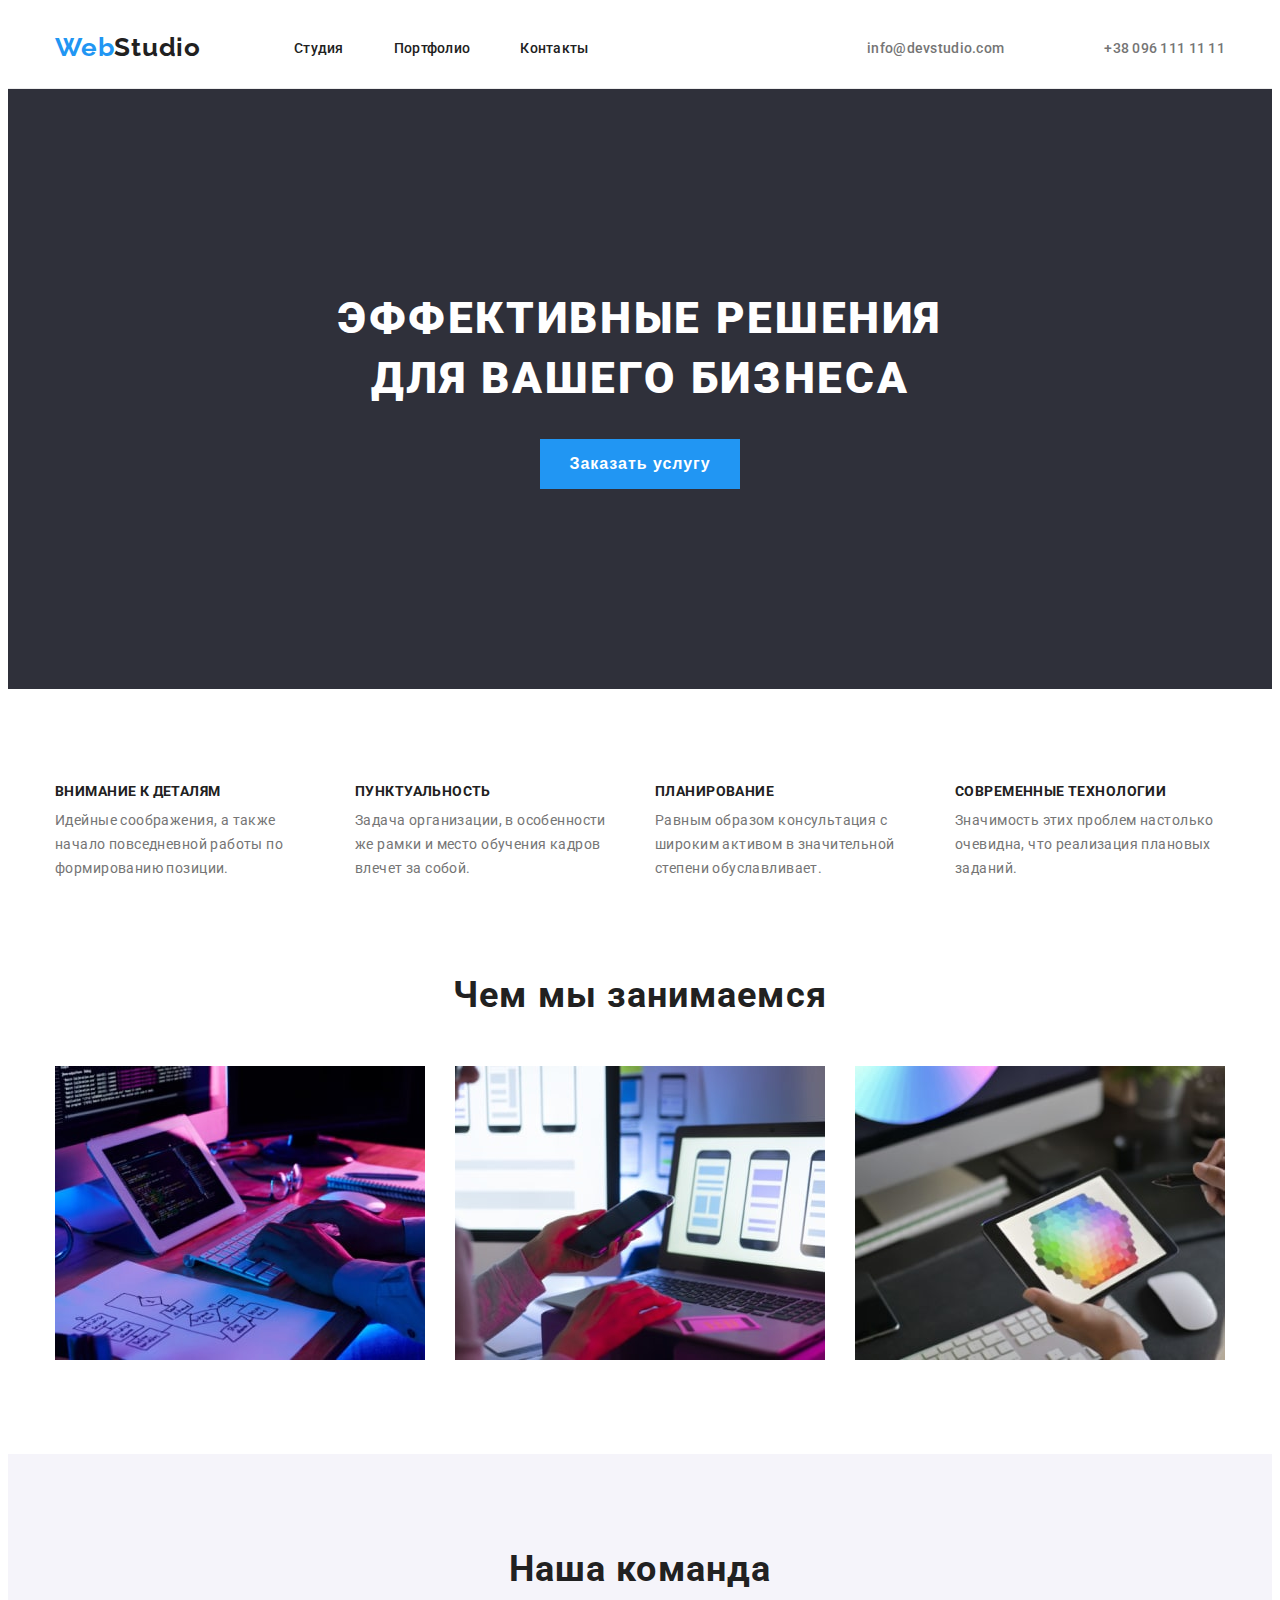
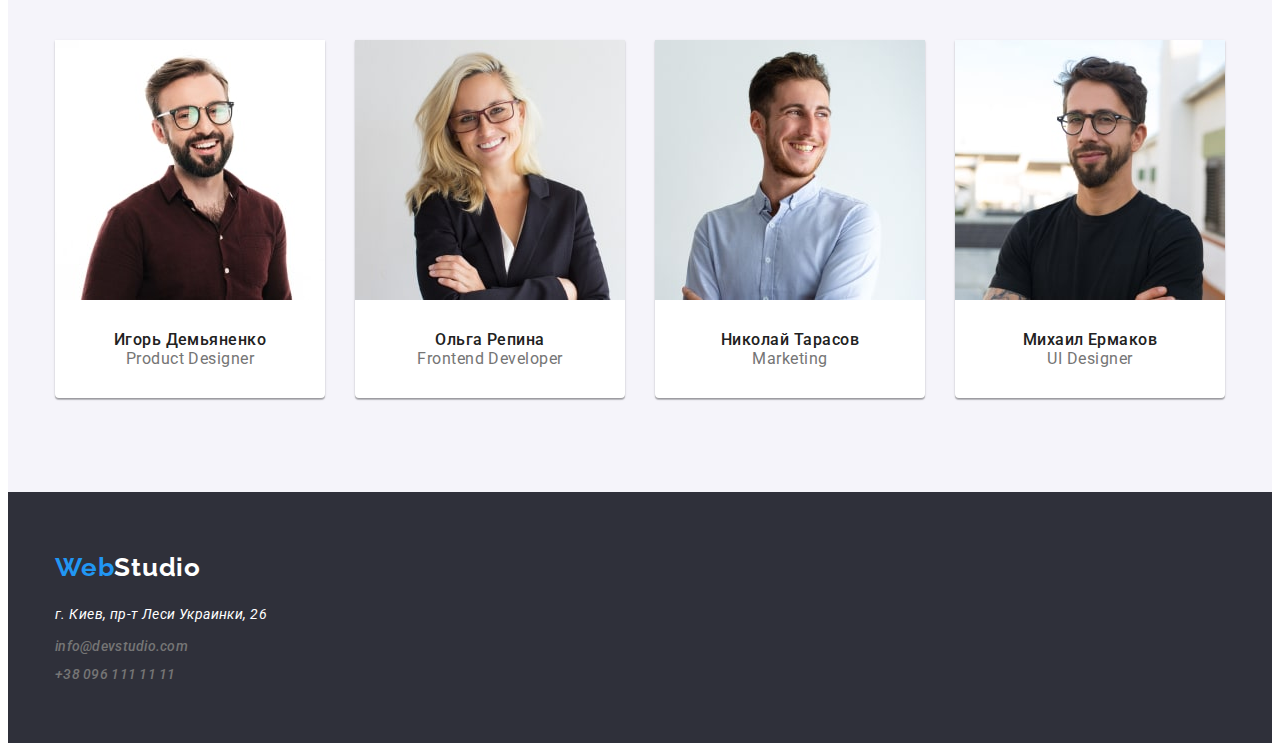
==== commit e4a4833b: "fixed bugs" ====
--- a/index.html
+++ b/index.html
@@ -56,25 +56,25 @@
         <ul class="benefits-list list">
           <li class="benefits-item">
             <div class="benefits-sup-title">
-            <h2 class="benefits-sub-title">Внимание к деталям</h2>
+            <h3 class="benefits-sub-title">Внимание к деталям</h3>
             <p class="benefits-text">Идейные соображения, а также начало повседневной работы по формированию позиции.</p>
             </div>
           </li>
           <li class="benefits-item">
             <div class="benefits-sup-title">
-            <h2 class="benefits-sub-title">Пунктуальность</h2>
+            <h3 class="benefits-sub-title">Пунктуальность</h3>
             <p class="benefits-text">Задача организации, в особенности же рамки и место обучения кадров влечет за собой.</p>
             </div>
           </li>
           <li class="benefits-item">
             <div class="benefits-sup-title">
-            <h2 class="benefits-sub-title">Планирование</h2>
+            <h3 class="benefits-sub-title">Планирование</h3>
             <p class="benefits-text">Равным образом консультация с широким активом в значительной степени обуславливает.</p>
             </div>
           </li>
           <li class="benefits-item">
             <div class="benefits-sup-title">
-            <h2 class="benefits-sub-title">Современные технологии</h2>
+            <h3 class="benefits-sub-title">Современные технологии</h3>
             <p class="benefits-text">Значимость этих проблем настолько очевидна, что реализация плановых заданий.</p>
             </div>
           </li>
--- a/css/styles.css
+++ b/css/styles.css
@@ -326,7 +326,7 @@
 	padding-bottom: 60px;
 }
 
-.footer-item {
+.footer-item:not(:last-child) {
 	margin-bottom: 9px;
 }
 
@@ -339,7 +339,6 @@
 	line-height: 1.71;
 	letter-spacing: 0.03em;
 	color: var(--first-title-color);
-	display: flex;
 }
 
 .footer-link-mail {
@@ -348,7 +347,6 @@
 	line-height: calc(16 / 14);
 	letter-spacing: 0.02em;
 	color: var(--address-text-color);
-	display: flex;
 }
 
 .footer-link-tel {
